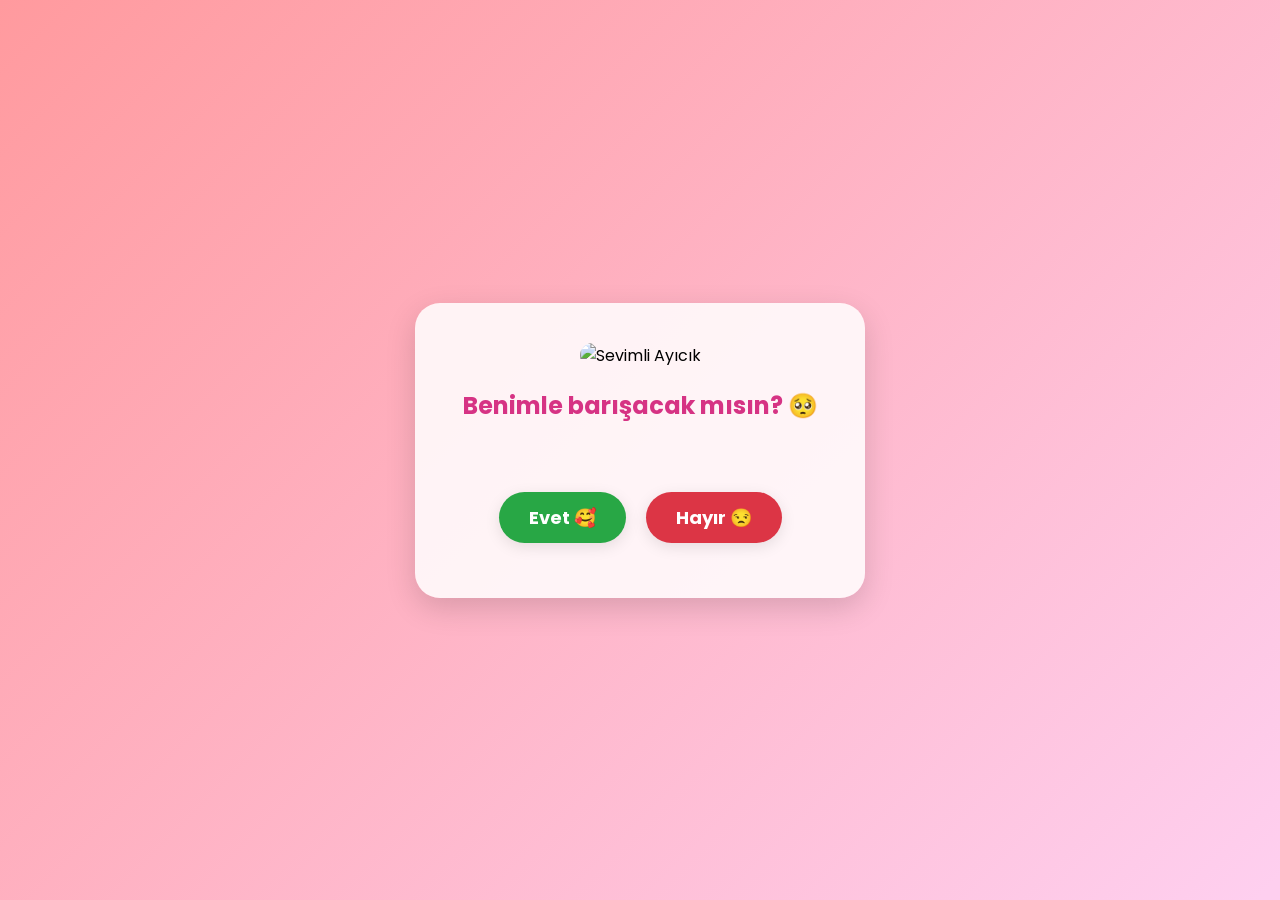
==== index.html @ 2b2505b1 "Barışma sorusu oyun sayfası: kaçan Hayır butonu ve no1-no4 akışı Generated with [Devin](https://devi" ====
<!DOCTYPE html>
<html lang="tr">
<head>
    <meta charset="UTF-8">
    <meta name="viewport" content="width=device-width, initial-scale=1.0">
    <title>Benimle Barışır Mısın? 🤍</title>
    <link rel="stylesheet" href="style.css">
    <link href="https://fonts.googleapis.com/css2?family=Poppins:wght@400;600&display=swap" rel="stylesheet">
</head>
<body>

    <div class="container">
        <div class="gif-container">
            <!-- Sevimli bir GIF ekleyebilirsin -->
            <img id="gifImg" src="https://media.giphy.com/media/26BRv0ThflsHCqDrG/giphy.gif" alt="Sevimli Ayıcık">
        </div>
        
        <h1 id="baslik">Benimle barışacak mısın? 🥺</h1>
        
        <div class="btn-group">
            <button id="evetBtn">Evet 🥰</button>
            <button id="hayirBtn">Hayır 😒</button>
        </div>
    </div>

    <script src="script.js"></script>
</body>
</html>
---- style.css ----
* {
  box-sizing: border-box;
  margin: 0;
  padding: 0;
  font-family: 'Poppins', sans-serif;
}

body {
  background: linear-gradient(135deg, #ff9a9e 0%, #fecfef 99%, #fecfef 100%);
  height: 100vh;
  display: flex;
  justify-content: center;
  align-items: center;
  overflow: hidden;
}

.container {
  text-align: center;
  background: rgba(255, 255, 255, 0.85);
  padding: 40px;
  border-radius: 25px;
  box-shadow: 0 10px 30px rgba(0, 0, 0, 0.15);
  max-width: 450px;
  width: 90%;
  position: relative;
}

.gif-container img {
  width: 180px;
  height: 180px;
  border-radius: 15px;
  object-fit: cover;
  margin-bottom: 20px;
}

h1 {
  color: #d63384;
  font-size: 24px;
  margin-bottom: 30px;
  min-height: 60px;
}

.btn-group {
  display: flex;
  justify-content: center;
  align-items: center;
  gap: 20px;
  position: relative;
  min-height: 80px;
}

button {
  padding: 12px 30px;
  font-size: 18px;
  font-weight: bold;
  border: none;
  border-radius: 50px;
  cursor: pointer;
  transition: transform 0.2s ease, background 0.3s ease;
  box-shadow: 0 4px 15px rgba(0,0,0,0.1);
}

#evetBtn {
  background-color: #28a745;
  color: white;
  z-index: 10;
}

#evetBtn:hover {
  background-color: #218838;
  transform: scale(1.05);
}

#hayirBtn {
  background-color: #dc3545;
  color: white;
  position: relative;
  transition: 0.15s ease-in-out;
}

/* no*.html sayfalarındaki link butonlar */
.btn {
  display: flex;
  justify-content: center;
  align-items: center;
  gap: 20px;
  min-height: 80px;
}

.btn a {
  display: inline-block;
  padding: 12px 30px;
  font-size: 18px;
  font-weight: bold;
  border-radius: 50px;
  text-decoration: none;
  color: white;
  cursor: pointer;
  transition: transform 0.2s ease, background 0.3s ease;
  box-shadow: 0 4px 15px rgba(0,0,0,0.1);
}

.btn a:first-of-type {
  background-color: #28a745;
}

.btn a:first-of-type:hover {
  background-color: #218838;
  transform: scale(1.05);
}

.btn a:last-of-type {
  background-color: #dc3545;
  transition: 0.15s ease-in-out;
}

.btn a:last-of-type:hover {
  background-color: #c82333;
  transform: scale(1.05);
}
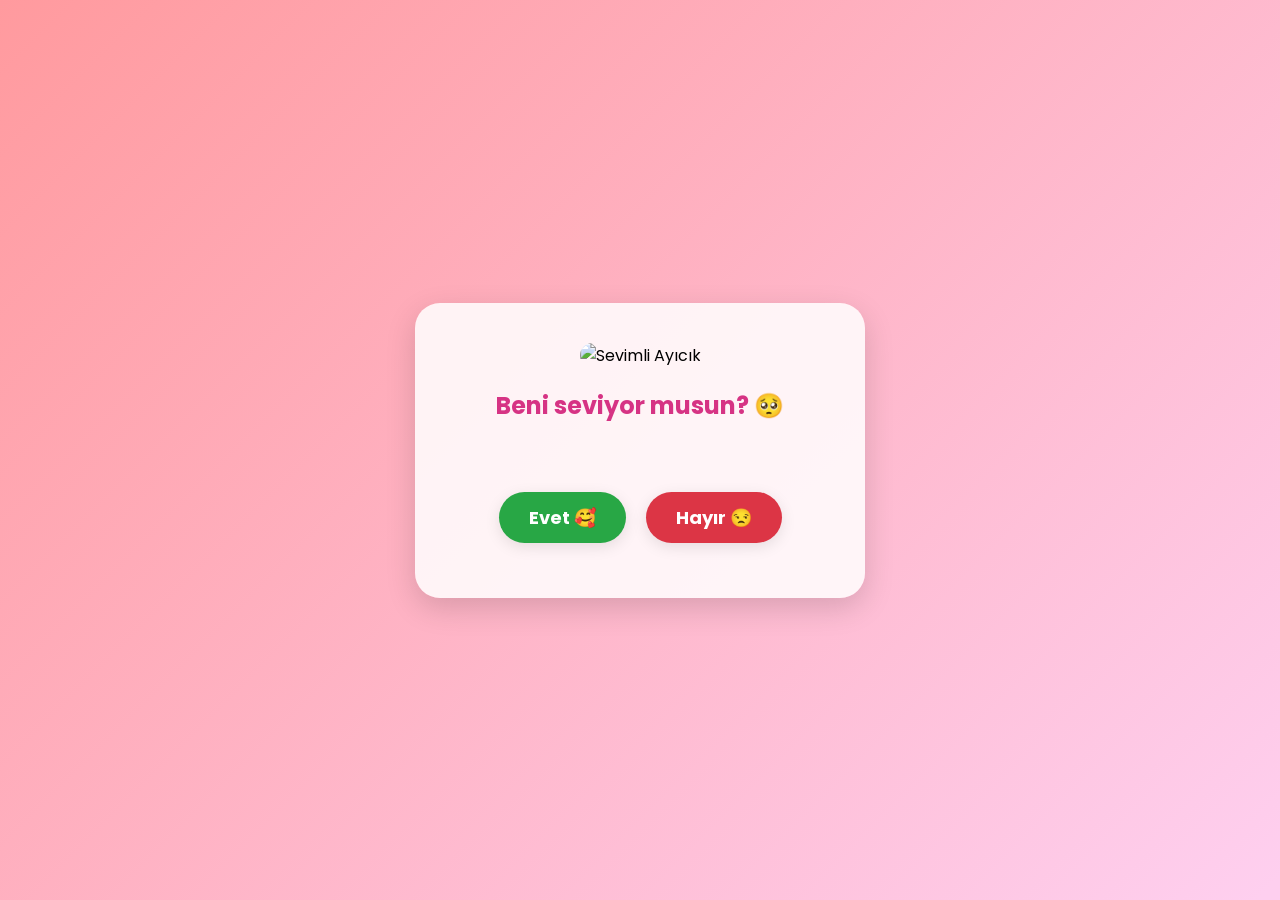
==== commit 6503c751: "Temayı 'Beni Seviyor Musun?' olarak değiştir Generated with [Devin](https://devin.ai)  Co-Authored-B" ====
--- a/index.html
+++ b/index.html
@@ -3,7 +3,7 @@
 <head>
     <meta charset="UTF-8">
     <meta name="viewport" content="width=device-width, initial-scale=1.0">
-    <title>Benimle Barışır Mısın? 🤍</title>
+    <title>Beni Seviyor Musun? 💕</title>
     <link rel="stylesheet" href="style.css">
     <link href="https://fonts.googleapis.com/css2?family=Poppins:wght@400;600&display=swap" rel="stylesheet">
 </head>
@@ -15,7 +15,7 @@
             <img id="gifImg" src="https://media.giphy.com/media/26BRv0ThflsHCqDrG/giphy.gif" alt="Sevimli Ayıcık">
         </div>
         
-        <h1 id="baslik">Benimle barışacak mısın? 🥺</h1>
+        <h1 id="baslik">Beni seviyor musun? 🥺</h1>
         
         <div class="btn-group">
             <button id="evetBtn">Evet 🥰</button>
